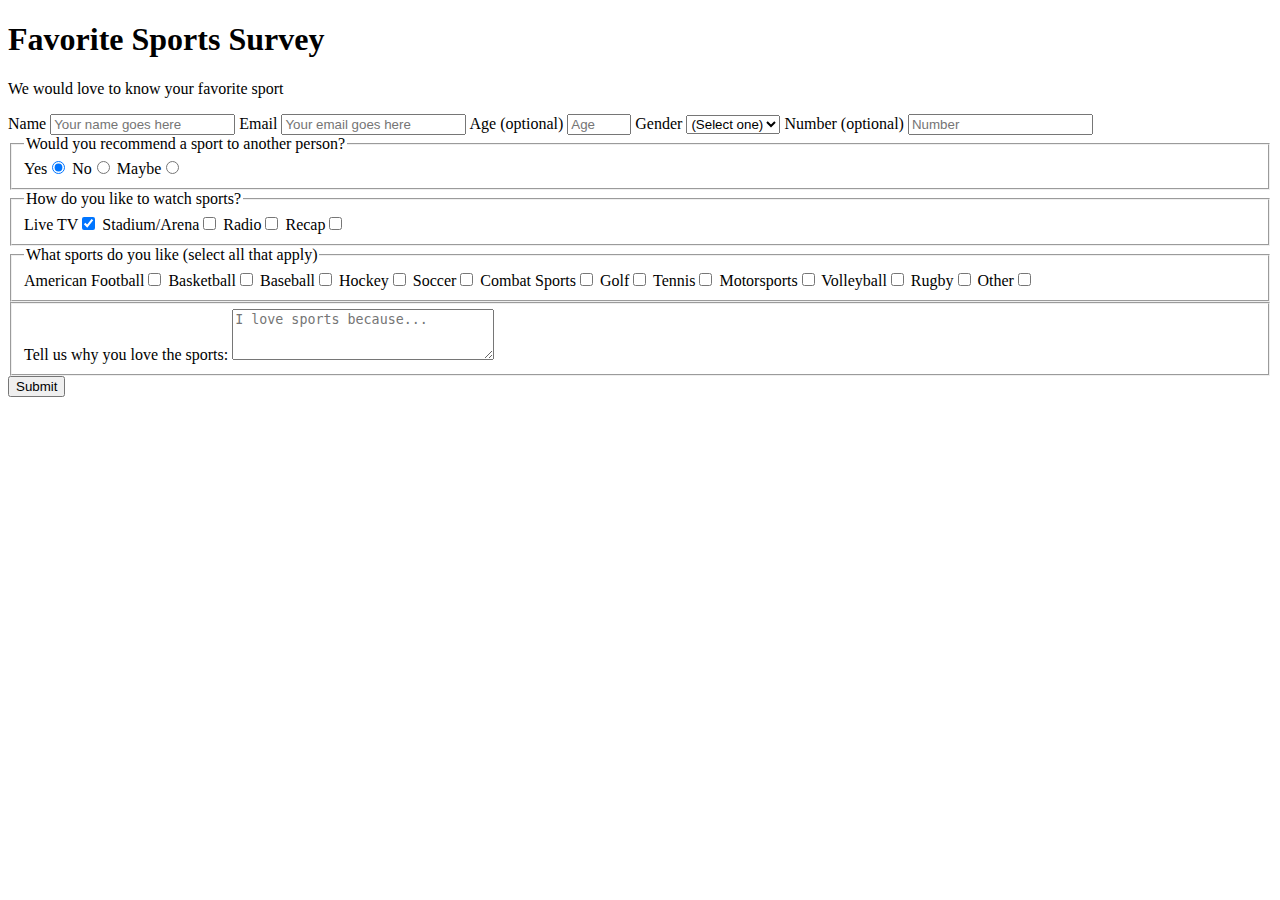
==== HTML/Sports Survey/sportssurvey.html @ 0d7dd05f "Add files via upload" ====
<!DOCTYPE html>
<html>
<head>
  <meta charset="utf-8" />
  <meta name="viewport" content="width=device-width, initial-scale=1.0" />
  <link href="sportssurvey.css" rel="stylesheet"/>
</head>

<body>
  <section>
    <h1 id="title">Favorite Sports Survey</h1>
    <p id="description">We would love to know your favorite sport</p>
    <form id="survey-form">
      <label id="name-label">Name
        <input class="block" id="name" type="text" placeholder="Your name goes here" required>
      </label>
      <label id="email-label">Email
        <input class="block" id="email" type="email" placeholder="Your email goes here" required>
      </label>
      <label id="age-label">Age (optional)
        <input class="block" id="number" type="number" min="7" max="120" placeholder="Age">
      </label>
      <label id="gender">Gender
        <select id="dropdown">
          <option value="">(Select one)</option>
          <option value="1">Male</option>
          <option value="2">Female</option>
        </select>
      </label>
      <label id="number-label">Number (optional)
        <input class="block" id="number-label" type="number" placeholder="Number">
      </label>

      <fieldset>
        <legend>Would you recommend a sport to another person?</legend>
        <label for="yes">Yes<input type="radio" id="yes" name="recommendation" checked value="yes" class="inline"></label>
        <label for="no">No<input type="radio" id="no" value="no" name="recommendation" class="inline"></label>
        <label for="maybe">Maybe<input type="radio" id="maybe" value="maybe" name="recommendation" class="inline"></label>
      </fieldset>

      <fieldset>
        <legend>How do you like to watch sports?</legend>
        <label>Live TV<input type="checkbox" class="inline" value="live_tv" checked></label>
        <label>Stadium/Arena<input type="checkbox" class="inline" value="stadium-arena"></label>
        <label>Radio<input type="checkbox" class="inline" value="radio"></label>
        <label>Recap<input type="checkbox" class="inline" value="recap"></label>
      </fieldset>

      <fieldset>
        <legend>What sports do you like (select all that apply)</legend>
        <label>American Football<input type="checkbox" class="inline"         value="american_football"></label>
        <label>Basketball<input type="checkbox" class="inline" value="basketball"></label>
        <label>Baseball<input type="checkbox" class="inline" value="baseball"></label>
        <label>Hockey<input type="checkbox" class="inline" value="hockey"></label>
        <label>Soccer<input type="checkbox" class="inline" value="soccer"></label>
        <label>Combat Sports<input type="checkbox" class="inline" value="combat_sports"></label>
        <label>Golf<input type="checkbox" class="inline" value="golf"></label>
        <label>Tennis<input type="checkbox" class="inline" value="tennis"></label>
        <label>Motorsports<input type="checkbox" class="inline" value="motorsports"></label>
        <label>Volleyball<input type="checkbox" class="inline" value="volleyball"></label>
        <label>Rugby<input type="checkbox" class="inline" value="rugby"></label>
        <label>Other<input type="checkbox" class="inline" value="other"></label>
      </fieldset>

      <fieldset>
        <label for="comments">Tell us why you love the sports:
          <textarea id="comments" name="comments" rows="3" cols="30" placeholder="I love sports because..."></textarea>
        </label>
        </fieldset>
         <input id="submit" type="submit" value="Submit" />

      
    </form>
  </section>
</body>
</html>
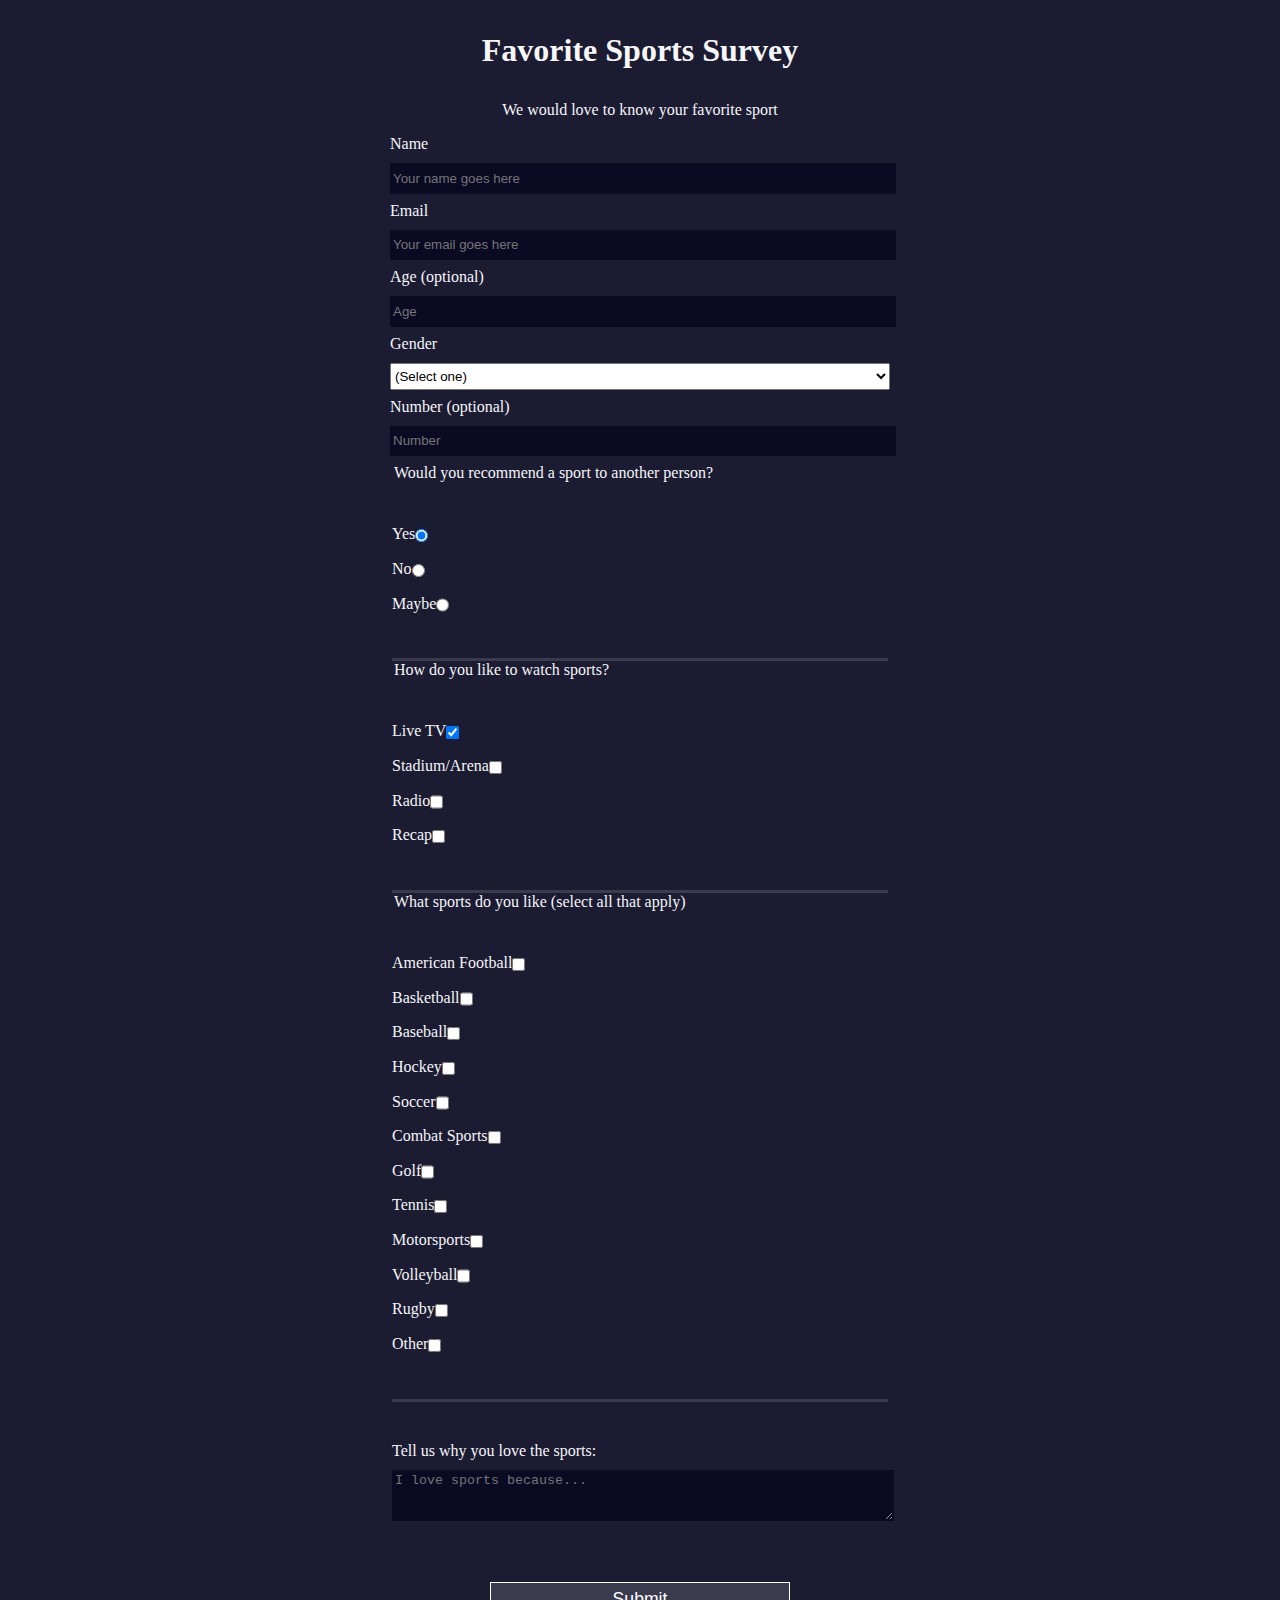
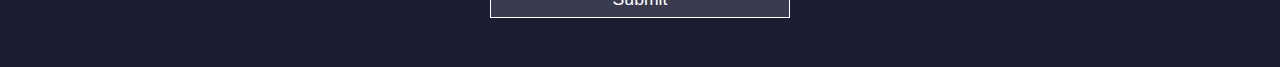
==== commit 0832723f: "Update sportssurvey.html" ====
--- a/HTML/Sports Survey/sportssurvey.html
+++ b/HTML/Sports Survey/sportssurvey.html
@@ -1,25 +1,45 @@
 <!DOCTYPE html>
 <html>
 <head>
+  
+  <!-- Metadata -->
   <meta charset="utf-8" />
   <meta name="viewport" content="width=device-width, initial-scale=1.0" />
+  
+  <!-- Link to external stylesheet -->
   <link href="sportssurvey.css" rel="stylesheet"/>
 </head>
 
 <body>
+  
+  <!-- Main section -->
   <section>
+    
+    <!-- Survey title -->
     <h1 id="title">Favorite Sports Survey</h1>
+    
+    <!-- Survey description -->
     <p id="description">We would love to know your favorite sport</p>
+    
+    <!-- Survey form -->
     <form id="survey-form">
+      
+      <!-- Name input -->
       <label id="name-label">Name
         <input class="block" id="name" type="text" placeholder="Your name goes here" required>
       </label>
+      
+      <!-- Email input -->
       <label id="email-label">Email
         <input class="block" id="email" type="email" placeholder="Your email goes here" required>
       </label>
+      
+      <!-- Age input (optional) -->
       <label id="age-label">Age (optional)
         <input class="block" id="number" type="number" min="7" max="120" placeholder="Age">
       </label>
+     
+      <!-- Gender selection -->
       <label id="gender">Gender
         <select id="dropdown">
           <option value="">(Select one)</option>
@@ -27,28 +47,39 @@
           <option value="2">Female</option>
         </select>
       </label>
+      
+      <!-- Number input (optional) -->
       <label id="number-label">Number (optional)
         <input class="block" id="number-label" type="number" placeholder="Number">
       </label>
 
+      <!-- Recommendation fieldset -->
       <fieldset>
         <legend>Would you recommend a sport to another person?</legend>
+       
+        <!-- Radio buttons for recommendation -->
         <label for="yes">Yes<input type="radio" id="yes" name="recommendation" checked value="yes" class="inline"></label>
         <label for="no">No<input type="radio" id="no" value="no" name="recommendation" class="inline"></label>
         <label for="maybe">Maybe<input type="radio" id="maybe" value="maybe" name="recommendation" class="inline"></label>
       </fieldset>
 
+      <!-- How to watch sports fieldset -->
       <fieldset>
         <legend>How do you like to watch sports?</legend>
+        
+        <!-- Checkboxes for watching preferences -->
         <label>Live TV<input type="checkbox" class="inline" value="live_tv" checked></label>
         <label>Stadium/Arena<input type="checkbox" class="inline" value="stadium-arena"></label>
         <label>Radio<input type="checkbox" class="inline" value="radio"></label>
         <label>Recap<input type="checkbox" class="inline" value="recap"></label>
       </fieldset>
 
+      <!-- Favorite sports fieldset -->
       <fieldset>
         <legend>What sports do you like (select all that apply)</legend>
-        <label>American Football<input type="checkbox" class="inline"         value="american_football"></label>
+        
+        <!-- Checkboxes for favorite sports -->
+        <label>American Football<input type="checkbox" class="inline" value="american_football"></label>
         <label>Basketball<input type="checkbox" class="inline" value="basketball"></label>
         <label>Baseball<input type="checkbox" class="inline" value="baseball"></label>
         <label>Hockey<input type="checkbox" class="inline" value="hockey"></label>
@@ -62,14 +93,15 @@
         <label>Other<input type="checkbox" class="inline" value="other"></label>
       </fieldset>
 
+      <!-- Comments fieldset -->
       <fieldset>
         <label for="comments">Tell us why you love the sports:
           <textarea id="comments" name="comments" rows="3" cols="30" placeholder="I love sports because..."></textarea>
         </label>
-        </fieldset>
-         <input id="submit" type="submit" value="Submit" />
+      </fieldset>
 
-      
+      <!-- Submit button -->
+      <input id="submit" type="submit" value="Submit" />
     </form>
   </section>
 </body>
--- a/HTML/Sports Survey/sportssurvey.css
+++ b/HTML/Sports Survey/sportssurvey.css
@@ -0,0 +1,84 @@
+body {
+  width: 100%;
+  height: 100vh;
+  margin: 0;
+  background-color: #1b1b32;
+  color: #f5f6f7;
+  font-family: Tahoma;
+  font-size: 16px;
+  }
+
+h1, p {
+  margin: 1em auto;
+  text-align: center;
+}
+
+form {
+  width: 60vw;
+  max-width: 500px;
+  min-width: 300px;
+  margin: 0 auto;
+  padding-bottom: 2em;
+}
+
+fieldset {
+  border: none;
+  padding: 2rem 0;
+  border-bottom: 3px solid #3b3b4f;
+}
+
+fieldset:last-of-type {
+  border-bottom: none;
+}
+
+label {
+  display: block;
+  margin: 0.5rem 0;
+}
+
+input,
+textarea,
+select {
+  margin: 10px 0 0 0;
+  width: 100%;
+  min-height: 2em;
+}
+
+input, textarea {
+  background-color: #0a0a23;
+  border: 1px solid #0a0a23;
+  color: #ffffff;
+}
+
+.inline {
+  width: unset;
+  margin: 0 0.5em 0 0;
+  vertical-align: middle;
+}
+
+input[type="submit"] {
+  display: block;
+  width: 60%;
+  margin: 1em auto;
+  height: 2em;
+  font-size: 1.1rem;
+  background-color: #3b3b4f;
+  border-color: white;
+  min-width: 300px;
+}
+
+input[type="file"] {
+  padding: 1px 2px;
+}
+
+.inline{
+  display: inline; 
+}
+
+a{
+  color:#dfdfe2
+}
+
+
+
+
